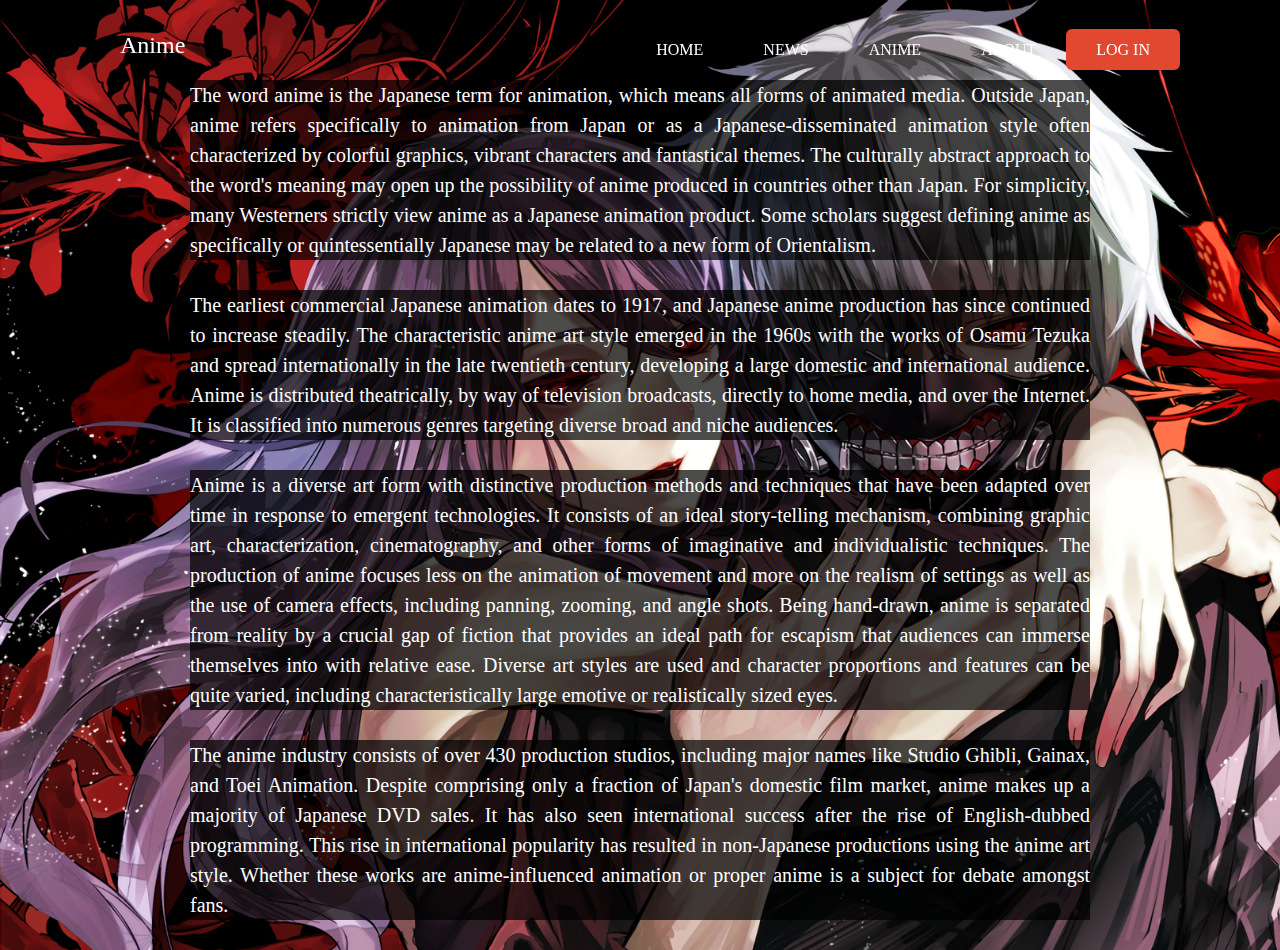
==== index.html @ 92b15f18 "add index + css" ====
<!DOCTYPE html>
<html>
  <head>
    <meta charset="utf-8">
    <title>Anime</title>
    <link rel="stylesheet" href="styles.css">
    <script type="text/javascript">
      $(window).on('scroll', function() {
        if ($(window).scrollTop()) {
          $('nav').addClass('black');
        } else {
          $('nav').removeClass('black');
        }
      })
    </script>
  </head>
  <body class="anime">
    <div class="wrapper">
      <nav>
        <div class="logo">Anime</div>
        <ul>
          <li><a href="#">Home</a></li>
          <li><a href="#">News</a></li>
          <li><a href="#">Anime</a></li>
          <li><a href="#">About</a></li>
          <li><a  class="active" href="#">Log In</a></li>
        </ul>
      </nav>
      <section class="sec1"></section>
      <section class="content">
        <p>The word anime is the Japanese term for animation, which means all forms of animated media. Outside Japan, anime refers specifically to animation from Japan or as a Japanese-disseminated animation style often characterized by colorful graphics, vibrant characters and fantastical themes. The culturally abstract approach to the word's meaning may open up the possibility of anime produced in countries other than Japan. For simplicity, many Westerners strictly view anime as a Japanese animation product. Some scholars suggest defining anime as specifically or quintessentially Japanese may be related to a new form of Orientalism.</p>
        <p>The earliest commercial Japanese animation dates to 1917, and Japanese anime production has since continued to increase steadily. The characteristic anime art style emerged in the 1960s with the works of Osamu Tezuka and spread internationally in the late twentieth century, developing a large domestic and international audience. Anime is distributed theatrically, by way of television broadcasts, directly to home media, and over the Internet. It is classified into numerous genres targeting diverse broad and niche audiences.</p>
        <p>Anime is a diverse art form with distinctive production methods and techniques that have been adapted over time in response to emergent technologies. It consists of an ideal story-telling mechanism, combining graphic art, characterization, cinematography, and other forms of imaginative and individualistic techniques. The production of anime focuses less on the animation of movement and more on the realism of settings as well as the use of camera effects, including panning, zooming, and angle shots. Being hand-drawn, anime is separated from reality by a crucial gap of fiction that provides an ideal path for escapism that audiences can immerse themselves into with relative ease. Diverse art styles are used and character proportions and features can be quite varied, including characteristically large emotive or realistically sized eyes.</p>
        <p>The anime industry consists of over 430 production studios, including major names like Studio Ghibli, Gainax, and Toei Animation. Despite comprising only a fraction of Japan's domestic film market, anime makes up a majority of Japanese DVD sales. It has also seen international success after the rise of English-dubbed programming. This rise in international popularity has resulted in non-Japanese productions using the anime art style. Whether these works are anime-influenced animation or proper anime is a subject for debate amongst fans.</p>
      </section>
    </div>
  </body>
</html>
---- styles.css ----
body, html {
  min-height: 100%;
}

body {
  background-image: url("background.png");
  background-size: cover;
  background-repeat: no-repeat;
  margin: 0;
  padding: 0;
  font-family: Quicksand;
  color: white;
}

nav {
  position: fixed;
  top: 0;
  left: 0;
  width: 100%;
  height: 100px;
  padding: 10px 100px;
  box-sizing: border-box;
  transition: .3s;
}
nav.black {
  background: rgba(0, 0, 0, 0.8);
  height: 100px;
  padding: 10px 100px;
}

nav .logo {
  padding: 22px 20px;
  height: 80px;
  float: left;
  font-size: 24px;
  transition: .3s;
}
nav.black .logo {
  color: #fff;
}

nav ul {
  list-style: none;
  float: right;
  margin: 0px;
  padding: 0px;
  display: flex;
}

nav ul li {
  list-style: none;
}

nav ul li a {
  line-height: 80px;
  color: white;
  padding: 12px 30px;
  text-decoration: none;
  text-transform: uppercase;
  transition: .3s;
}
nav.black ul li a {
  color: #fff;
}

nav ul li a:focus {
  outline: none;
}
nav ul li a.active {
  background: #E2472F;
  color: #fff;
  border-radius: 6px;
}

.content {
  margin-top: 80px
}

.content p {
  width: 900px;
  margin: 30px auto;
  text-align: justify;
  font-size: 20px;
  line-height: 30px;
  color: white;
  background: rgba(0, 0, 0, 0.7);
}
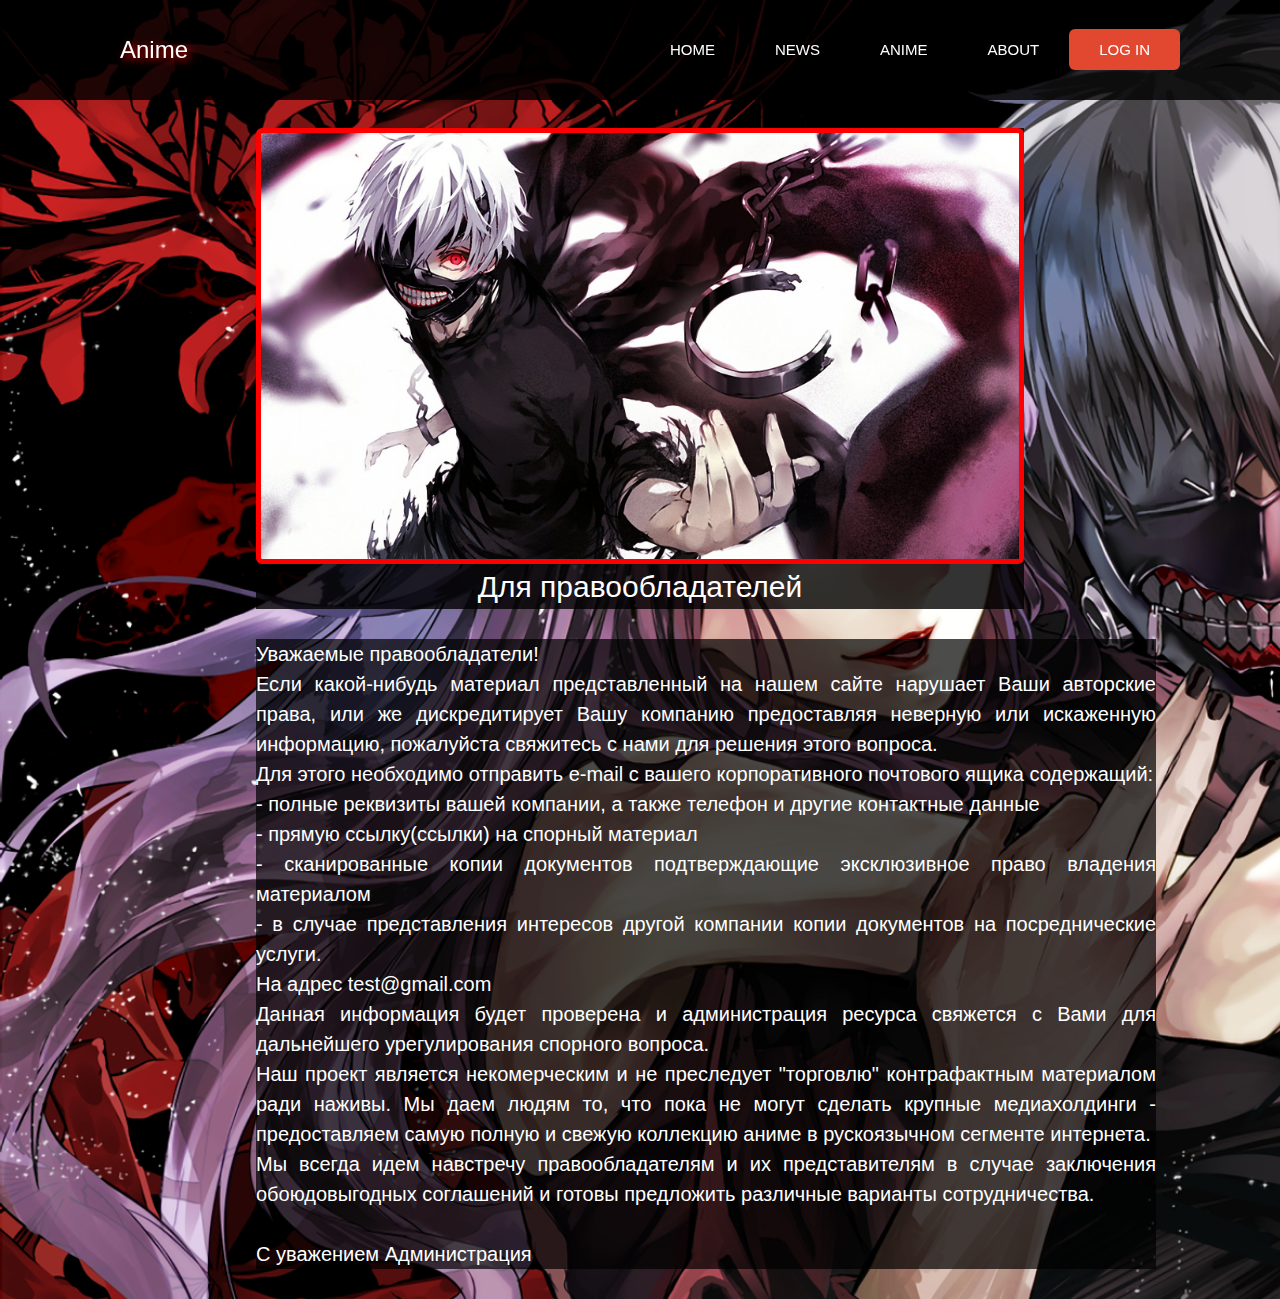
==== commit 4802b934: "finish" ====
--- a/index.html
+++ b/index.html
@@ -2,37 +2,71 @@
 <html>
   <head>
     <meta charset="utf-8">
-    <title>Anime</title>
+    <title>Home</title>
     <link rel="stylesheet" href="styles.css">
-    <script type="text/javascript">
-      $(window).on('scroll', function() {
-        if ($(window).scrollTop()) {
-          $('nav').addClass('black');
-        } else {
-          $('nav').removeClass('black');
-        }
-      })
-    </script>
+    <meta name="viewport" content="width=device-width, initial-scale=1">
+    <meta content="text/html; charset=iso-8859-2" http-equiv="Content-Type">
+    <link rel="stylesheet" href="https://www.w3schools.com/w3css/4/w3.css">
+    <style>
+      .mySlides {display:none;}
+    </style>
   </head>
   <body class="anime">
     <div class="wrapper">
       <nav>
         <div class="logo">Anime</div>
         <ul>
-          <li><a href="#">Home</a></li>
-          <li><a href="#">News</a></li>
-          <li><a href="#">Anime</a></li>
-          <li><a href="#">About</a></li>
-          <li><a  class="active" href="#">Log In</a></li>
+          <li><a href="index.html">Home</a></li>
+          <li><a href="news.html">News</a></li>
+          <li><a href="anime.html">Anime</a></li>
+          <li><a href="about.html">About</a></li>
+          <li><a  class="active" href="LogIn.html">Log In</a></li>
         </ul>
       </nav>
       <section class="sec1"></section>
       <section class="content">
-        <p>The word anime is the Japanese term for animation, which means all forms of animated media. Outside Japan, anime refers specifically to animation from Japan or as a Japanese-disseminated animation style often characterized by colorful graphics, vibrant characters and fantastical themes. The culturally abstract approach to the word's meaning may open up the possibility of anime produced in countries other than Japan. For simplicity, many Westerners strictly view anime as a Japanese animation product. Some scholars suggest defining anime as specifically or quintessentially Japanese may be related to a new form of Orientalism.</p>
-        <p>The earliest commercial Japanese animation dates to 1917, and Japanese anime production has since continued to increase steadily. The characteristic anime art style emerged in the 1960s with the works of Osamu Tezuka and spread internationally in the late twentieth century, developing a large domestic and international audience. Anime is distributed theatrically, by way of television broadcasts, directly to home media, and over the Internet. It is classified into numerous genres targeting diverse broad and niche audiences.</p>
-        <p>Anime is a diverse art form with distinctive production methods and techniques that have been adapted over time in response to emergent technologies. It consists of an ideal story-telling mechanism, combining graphic art, characterization, cinematography, and other forms of imaginative and individualistic techniques. The production of anime focuses less on the animation of movement and more on the realism of settings as well as the use of camera effects, including panning, zooming, and angle shots. Being hand-drawn, anime is separated from reality by a crucial gap of fiction that provides an ideal path for escapism that audiences can immerse themselves into with relative ease. Diverse art styles are used and character proportions and features can be quite varied, including characteristically large emotive or realistically sized eyes.</p>
-        <p>The anime industry consists of over 430 production studios, including major names like Studio Ghibli, Gainax, and Toei Animation. Despite comprising only a fraction of Japan's domestic film market, anime makes up a majority of Japanese DVD sales. It has also seen international success after the rise of English-dubbed programming. This rise in international popularity has resulted in non-Japanese productions using the anime art style. Whether these works are anime-influenced animation or proper anime is a subject for debate amongst fans.</p>
+        <div class="w3-content w3-section" style="max-width:60%;">
+          <img class="mySlides slides" src="s1.jpg" style="width:100%;">
+          <img class="mySlides slides" src="s2.jpg" style="width:100%;">
+          <img class="mySlides slides" src="s3.jpg" style="width:100%;">
+          <img class="mySlides slides" src="s4.jpg" style="width:100%;">
+          <img class="mySlides slides" src="s5.jpg" style="width:100%;">
+          <h2>Для правообладателей</h2>
+          <div class="lela">
+            <p>Уважаемые правообладатели!
+            <br>Если какой-нибудь материал представленный на нашем сайте нарушает Ваши авторские права, или же дискредитирует Вашу компанию предоставляя неверную или искаженную информацию, пожалуйста свяжитесь с нами для решения этого вопроса.
+            <br>Для этого необходимо отправить e-mail с вашего корпоративного почтового ящика содержащий:
+            <br>- полные реквизиты вашей компании, а также телефон и другие контактные данные
+            <br>- прямую ссылку(ссылки) на спорный материал
+            <br>- сканированные копии документов подтверждающие эксклюзивное право владения материалом
+            <br>- в случае представления интересов другой компании копии документов на посреднические услуги.
+            <br>На адрес test@gmail.com
+            <br>Данная информация будет проверена и администрация ресурса свяжется с Вами для дальнейшего урегулирования спорного вопроса.
+            <br>Наш проект является некомерческим и не преследует "торговлю" контрафактным материалом ради наживы. Мы даем людям то, что пока не могут сделать крупные медиахолдинги - предоставляем самую полную и свежую коллекцию аниме в рускоязычном сегменте интернета.
+            <br>Мы всегда идем навстречу правообладателям и их представителям в случае заключения обоюдовыгодных соглашений и готовы предложить различные варианты сотрудничества.
+            <br>
+            <br>С уважением Администрация
+          </p>
+        </div>
+        </div>
       </section>
     </div>
+
+    <script>
+    var myIndex = 0;
+    carousel();
+
+    function carousel() {
+        var i;
+        var x = document.getElementsByClassName("mySlides");
+        for (i = 0; i < x.length; i++) {
+           x[i].style.display = "none";
+        }
+        myIndex++;
+        if (myIndex > x.length) {myIndex = 1}
+        x[myIndex-1].style.display = "block";
+        setTimeout(carousel, 2000); // Change image every 2 seconds
+    }
+    </script>
   </body>
 </html>
--- a/styles.css
+++ b/styles.css
@@ -12,6 +12,45 @@
   color: white;
 }
 
+.spisok {
+  margin-left: 10%;
+  text-align: center;
+  margin-bottom: 30px;
+}
+
+.lela {
+  margin-right: 1px;
+}
+
+h2 {
+  text-align: center;
+  background: rgba(0, 0, 0, 0.8);
+}
+
+.hjk {
+  margin-left: 30%;
+  margin-right: 30%;
+  background: rgba(0, 0, 0, 0.8);
+  text-align: center;
+}
+
+h3 {
+  margin-left: 30%;
+  margin-right: 30%;
+  background: rgba(0, 0, 0, 0.8);
+}
+
+img {
+  margin-right: 10px;
+  float: left;
+  background-size: 50px 50px;
+}
+
+.slides {
+  border: 5px solid red;
+  border-radius: 6px;
+}
+
 nav {
   position: fixed;
   top: 0;
@@ -21,6 +60,7 @@
   padding: 10px 100px;
   box-sizing: border-box;
   transition: .3s;
+  background: rgba(0, 0, 0, 0.8);
 }
 nav.black {
   background: rgba(0, 0, 0, 0.8);
@@ -30,10 +70,11 @@
 
 nav .logo {
   padding: 22px 20px;
-  height: 80px;
+  height: 10px;
   float: left;
   font-size: 24px;
   transition: .3s;
+  text-shadow: 3px 3px 9px #FF0000;
 }
 nav.black .logo {
   color: #fff;
@@ -73,7 +114,7 @@
 }
 
 .content {
-  margin-top: 80px
+  margin-top: 10%;
 }
 
 .content p {
